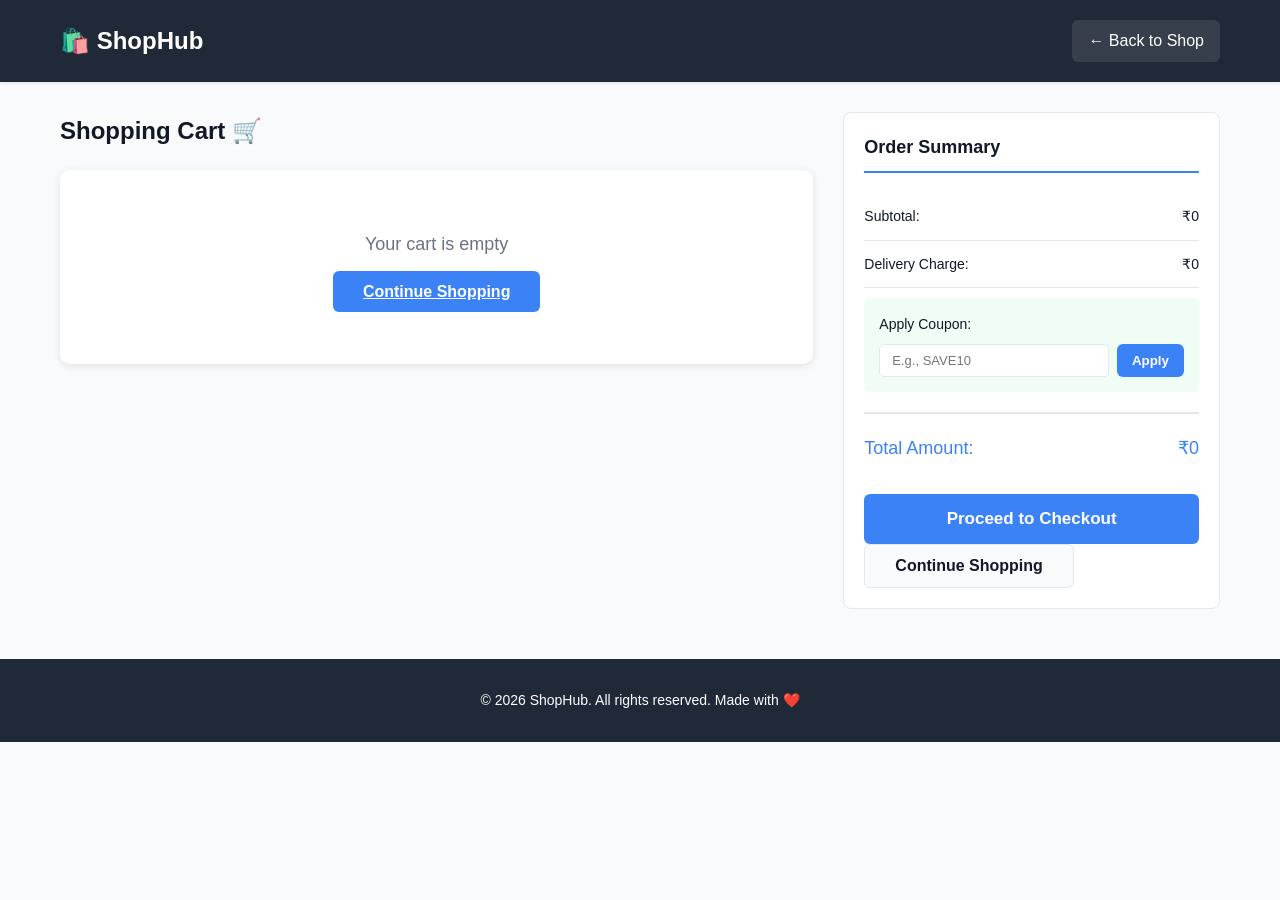
==== cart.html @ 2e0a1902 "Initial commit: E-commerce cart system with 24 products" ====
<!DOCTYPE html>
<html lang="en">
<head>
    <meta charset="UTF-8">
    <meta name="viewport" content="width=device-width, initial-scale=1.0">
    <title>Shopping Cart - ShopHub</title>
    <link rel="stylesheet" href="style.css">
</head>
<body>
    <!-- Header -->
    <header class="header">
        <div class="container">
            <div class="logo">🛍️ ShopHub</div>
            <div class="nav">
                <a href="index.html" class="back-link">← Back to Shop</a>
            </div>
        </div>
    </header>

    <!-- Main Content -->
    <main class="container">
        <div class="cart-wrapper">
            <!-- Cart Items Section -->
            <section class="cart-section">
                <h1>Shopping Cart 🛒</h1>
                
                <div id="cartContainer">
                    <div id="emptyCart" class="empty-cart">
                        <p>Your cart is empty</p>
                        <a href="index.html" class="btn-primary">Continue Shopping</a>
                    </div>

                    <table id="cartTable" class="cart-table" style="display: none;">
                        <thead>
                            <tr>
                                <th>Product</th>
                                <th>Price</th>
                                <th>Quantity</th>
                                <th>Subtotal</th>
                                <th>Action</th>
                            </tr>
                        </thead>
                        <tbody id="cartItems"></tbody>
                    </table>
                </div>
            </section>

            <!-- Summary Section -->
            <section class="summary-section">
                <div class="summary-box">
                    <h2>Order Summary</h2>

                    <div class="summary-row">
                        <span>Subtotal:</span>
                        <span id="subtotalPrice">₹0</span>
                    </div>

                    <div class="summary-row">
                        <span>Delivery Charge:</span>
                        <span id="deliveryCharge">₹0</span>
                    </div>

                    <div class="summary-row discount">
                        <label for="couponCode">Apply Coupon:</label>
                        <div class="coupon-input">
                            <input type="text" id="couponCode" placeholder="E.g., SAVE10">
                            <button id="applyCoupon" class="btn-coupon">Apply</button>
                        </div>
                    </div>

                    <div id="discountRow" class="summary-row discount" style="display: none;">
                        <span>Discount:</span>
                        <span id="discountPrice" class="discount-value">-₹0</span>
                    </div>

                    <div class="summary-row total">
                        <span>Total Amount:</span>
                        <span id="totalPrice">₹0</span>
                    </div>

                    <button id="checkoutBtn" class="btn-checkout">Proceed to Checkout</button>
                    <button id="continueShopping" class="btn-secondary">Continue Shopping</button>
                </div>
            </section>
        </div>
    </main>

    <!-- Checkout Modal -->
    <div id="checkoutModal" class="modal" style="display: none;">
        <div class="modal-content">
            <span class="close" id="closeModal">&times;</span>
            
            <h2>Checkout</h2>

            <!-- Delivery Address -->
            <div class="form-section">
                <h3>📍 Delivery Address</h3>
                <input type="text" id="fullName" class="form-input" placeholder="Full Name" required>
                <input type="email" id="email" class="form-input" placeholder="Email Address" required>
                <input type="text" id="phone" class="form-input" placeholder="Phone Number" required>
                <input type="text" id="address" class="form-input" placeholder="Street Address" required>
                <input type="text" id="city" class="form-input" placeholder="City" required>
                <input type="text" id="zipcode" class="form-input" placeholder="Zip Code" required>
            </div>

            <!-- Payment Method -->
            <div class="form-section">
                <h3>💳 Payment Method</h3>
                <div class="payment-options">
                    <label class="radio-label">
                        <input type="radio" name="payment" value="card" checked>
                        Credit/Debit Card
                    </label>
                    <label class="radio-label">
                        <input type="radio" name="payment" value="upi">
                        UPI/Google Pay
                    </label>
                    <label class="radio-label">
                        <input type="radio" name="payment" value="cod">
                        Cash on Delivery
                    </label>
                </div>
            </div>

            <!-- Final Total -->
            <div class="form-section">
                <div class="final-total">
                    <span>Final Amount:</span>
                    <span id="finalTotal">₹0</span>
                </div>
            </div>

            <!-- Place Order Button -->
            <button id="placeOrderBtn" class="btn-checkout btn-full">Place Order</button>
        </div>
    </div>

    <!-- Success Modal -->
    <div id="successModal" class="modal" style="display: none;">
        <div class="modal-content success-modal">
            <div class="success-icon">✓</div>
            <h2>Order Placed Successfully! 🎉</h2>
            <p id="orderNumber"></p>
            <p>Thank you for your purchase!</p>
            <p class="small-text">Your order confirmation has been sent to your email.</p>
            <button id="backToShop" class="btn-primary">Back to Shop</button>
        </div>
    </div>

    <!-- Toast Notification -->
    <div id="toast" class="toast"></div>

    <!-- Footer -->
    <footer class="footer">
        <p>&copy; 2026 ShopHub. All rights reserved. Made with ❤️</p>
    </footer>

    <script src="script.js"></script>
</body>
</html>
---- style.css ----
/* ==================== Global Styles ==================== */
* {
    margin: 0;
    padding: 0;
    box-sizing: border-box;
}

:root {
    --primary-color: #1f2937;
    --accent-color: #3b82f6;
    --light-bg: #ffffff;
    --bg: #f9fafb;
    --text-dark: #111827;
    --text-light: #6b7280;
    --border-color: #e5e7eb;
    --success-color: #10b981;
    --danger-color: #ef4444;
}

body {
    font-family: -apple-system, BlinkMacSystemFont, 'Segoe UI', Roboto, sans-serif;
    line-height: 1.6;
    color: var(--text-dark);
    background-color: var(--bg);
}

.container {
    max-width: 1200px;
    margin: 0 auto;
    padding: 0 20px;
}

/* ==================== Header ==================== */
.header {
    background: var(--primary-color);
    color: white;
    padding: 20px 0;
    position: sticky;
    top: 0;
    z-index: 100;
    box-shadow: 0 1px 3px rgba(0, 0, 0, 0.1);
}

.header .container {
    display: flex;
    justify-content: space-between;
    align-items: center;
}

.logo {
    font-size: 24px;
    font-weight: bold;
    cursor: pointer;
}

.nav {
    display: flex;
    gap: 20px;
    align-items: center;
    flex-wrap: wrap;
}

.search-box {
    padding: 10px 15px;
    border: 1px solid rgba(255, 255, 255, 0.3);
    border-radius: 6px;
    width: 250px;
    font-size: 14px;
    outline: none;
    background: rgba(255, 255, 255, 0.1);
    color: white;
}

.search-box::placeholder {
    color: rgba(255, 255, 255, 0.7);
}

.search-box:focus {
    background: rgba(255, 255, 255, 0.15);
    border-color: white;
}

.cart-link, .back-link {
    display: flex;
    align-items: center;
    gap: 8px;
    color: white;
    text-decoration: none;
    font-weight: 500;
    padding: 8px 16px;
    background: rgba(255, 255, 255, 0.1);
    border-radius: 6px;
    transition: background 0.2s ease;
}

.cart-link:hover, .back-link:hover {
    background: rgba(255, 255, 255, 0.2);
}

.badge {
    background: var(--accent-color);
    color: white;
    padding: 2px 8px;
    border-radius: 12px;
    font-size: 12px;
    font-weight: 600;
}

/* ==================== Filters ==================== */
.filters {
    background: white;
    padding: 20px 0;
    border-bottom: 1px solid var(--border-color);
    margin-bottom: 30px;
}

.filters .container {
    display: flex;
    gap: 20px;
    align-items: center;
    flex-wrap: wrap;
}

.filter-select {
    padding: 10px 15px;
    border: 1px solid var(--border-color);
    border-radius: 5px;
    font-size: 14px;
    cursor: pointer;
    transition: all 0.3s ease;
    background: white;
}

.filter-select:hover {
    border-color: var(--primary-color);
}

.filter-select:focus {
    outline: none;
    border-color: var(--primary-color);
    box-shadow: 0 0 10px rgba(255, 107, 107, 0.2);
}

/* ==================== Products Grid ==================== */
.products-grid {
    display: grid;
    grid-template-columns: repeat(auto-fill, minmax(240px, 1fr));
    gap: 20px;
}

.product-card {
    background: white;
    border-radius: 8px;
    overflow: hidden;
    border: 1px solid var(--border-color);
    transition: box-shadow 0.2s ease;
}

.product-card:hover {
    box-shadow: 0 4px 12px rgba(0, 0, 0, 0.08);
}

.product-image {
    width: 100%;
    height: 180px;
    object-fit: cover;
    background: linear-gradient(135deg, #f3f4f6 0%, #e5e7eb 100%);
    display: flex;
    align-items: center;
    justify-content: center;
    font-size: 60px;
}

.product-info {
    padding: 16px;
}

.product-category {
    font-size: 11px;
    color: var(--accent-color);
    font-weight: 600;
    text-transform: uppercase;
    letter-spacing: 0.5px;
}

.product-name {
    font-size: 16px;
    font-weight: 600;
    margin: 8px 0;
    color: var(--text-dark);
}

.product-description {
    font-size: 13px;
    color: var(--text-light);
    margin-bottom: 10px;
    line-height: 1.4;
}

.product-price {
    font-size: 18px;
    font-weight: 700;
    color: var(--accent-color);
    margin-bottom: 10px;
}

.product-rating {
    font-size: 12px;
    color: var(--text-light);
    margin-bottom: 10px;
}

.product-controls {
    display: flex;
    gap: 8px;
    align-items: center;
}

.quantity-control {
    display: flex;
    align-items: center;
    border: 1px solid var(--border-color);
    border-radius: 5px;
    background: var(--light-bg);
}

.quantity-control button {
    width: 30px;
    height: 30px;
    border: none;
    background: transparent;
    cursor: pointer;
    font-weight: bold;
    color: var(--text-dark);
    transition: all 0.2s ease;
}

.quantity-control button:hover {
    background: var(--primary-color);
    color: white;
}

.quantity-control input {
    width: 40px;
    border: none;
    text-align: center;
    background: transparent;
    font-weight: bold;
    outline: none;
}

.btn-add-cart {
    flex: 1;
    padding: 10px;
    background: var(--accent-color);
    color: white;
    border: none;
    border-radius: 6px;
    cursor: pointer;
    font-weight: 600;
    font-size: 14px;
    transition: background 0.2s ease;
    white-space: nowrap;
}

.btn-add-cart:hover {
    background: #2563eb;
}

.btn-add-cart:active {
    transform: scale(0.98);
}

/* ==================== Buttons ==================== */
.btn-primary, .btn-secondary, .btn-checkout {
    padding: 12px 30px;
    border: none;
    border-radius: 6px;
    font-size: 16px;
    font-weight: 600;
    cursor: pointer;
    transition: background 0.2s ease;
}

.btn-primary {
    background: var(--accent-color);
    color: white;
}

.btn-primary:hover {
    background: #2563eb;
}

.btn-secondary {
    background: var(--bg);
    color: var(--text-dark);
    border: 1px solid var(--border-color);
}

.btn-secondary:hover {
    background: #f3f4f6;
}

.btn-checkout {
    background: var(--accent-color);
    color: white;
    width: 100%;
    padding: 15px;
    font-size: 17px;
    margin-top: 20px;
}

.btn-checkout:hover {
    background: #2563eb;
}

.btn-full {
    width: 100%;
}

.btn-coupon {
    padding: 8px 15px;
    background: var(--accent-color);
    color: white;
    border: none;
    border-radius: 6px;
    cursor: pointer;
    font-weight: 600;
    transition: background 0.2s ease;
    white-space: nowrap;
}

.btn-coupon:hover {
    background: #2563eb;
}

/* ==================== Cart Page ==================== */
.cart-wrapper {
    display: grid;
    grid-template-columns: 2fr 1fr;
    gap: 30px;
    margin: 30px 0;
}

@media (max-width: 768px) {
    .cart-wrapper {
        grid-template-columns: 1fr;
    }
}

.cart-section h1 {
    margin-bottom: 20px;
    color: var(--text-dark);
}

.empty-cart {
    text-align: center;
    padding: 60px 20px;
    background: white;
    border-radius: 10px;
    box-shadow: 0 2px 8px rgba(0, 0, 0, 0.1);
}

.empty-cart p {
    font-size: 18px;
    color: var(--text-light);
    margin-bottom: 20px;
}

.cart-table {
    width: 100%;
    border-collapse: collapse;
    background: white;
    border-radius: 8px;
    overflow: hidden;
    border: 1px solid var(--border-color);
}

.cart-table thead {
    background: #f9fafb;
    border-bottom: 2px solid var(--border-color);
}

.cart-table th, .cart-table td {
    padding: 16px;
    text-align: left;
    border-bottom: 1px solid var(--border-color);
    font-size: 14px;
}

.cart-table th {
    font-weight: 600;
    color: var(--text-dark);
}

.cart-table tr:last-child td {
    border-bottom: none;
}

.product-cell {
    display: flex;
    align-items: center;
    gap: 10px;
}

.product-cell-icon {
    font-size: 30px;
    width: 50px;
    height: 50px;
    display: flex;
    align-items: center;
    justify-content: center;
    background: #f3f4f6;
    border-radius: 6px;
}

.btn-remove {
    background: var(--danger-color);
    color: white;
    border: none;
    padding: 6px 12px;
    border-radius: 6px;
    cursor: pointer;
    font-size: 12px;
    transition: background 0.2s ease;
    font-weight: 500;
}

.btn-remove:hover {
    background: #dc2626;
}

/* ==================== Summary Section ==================== */
.summary-section {
    height: fit-content;
    position: sticky;
    top: 100px;
}

.summary-box {
    background: white;
    padding: 20px;
    border-radius: 8px;
    border: 1px solid var(--border-color);
}

.summary-box h2 {
    margin-bottom: 20px;
    font-size: 18px;
    color: var(--text-dark);
    border-bottom: 2px solid var(--accent-color);
    padding-bottom: 10px;
}

.summary-row {
    display: flex;
    justify-content: space-between;
    align-items: center;
    padding: 12px 0;
    border-bottom: 1px solid var(--border-color);
    font-size: 14px;
}

.summary-row span {
    font-weight: 500;
}

.summary-row.total {
    font-size: 18px;
    font-weight: bold;
    color: var(--accent-color);
    border: none;
    padding-top: 20px;
    margin-top: 20px;
    border-top: 2px solid var(--border-color);
}

.summary-row.discount {
    flex-direction: column;
    align-items: flex-start;
    gap: 8px;
    border: none;
    padding: 15px;
    background: #f0fdf4;
    border-radius: 6px;
    margin: 10px 0;
}

.discount-value {
    color: var(--success-color);
    font-weight: bold;
}

.coupon-input {
    display: flex;
    gap: 8px;
    width: 100%;
}

.coupon-input input {
    flex: 1;
    padding: 8px 12px;
    border: 1px solid var(--border-color);
    border-radius: 5px;
    font-size: 13px;
    outline: none;
    transition: all 0.3s ease;
}

.coupon-input input:focus {
    border-color: var(--primary-color);
    box-shadow: 0 0 8px rgba(255, 107, 107, 0.2);
}

/* ==================== Modal ==================== */
.modal {
    position: fixed;
    top: 0;
    left: 0;
    width: 100%;
    height: 100%;
    background: rgba(0, 0, 0, 0.4);
    display: flex;
    align-items: center;
    justify-content: center;
    z-index: 1000;
}

.modal-content {
    background: white;
    padding: 40px;
    border-radius: 8px;
    max-width: 500px;
    width: 90%;
    max-height: 90vh;
    overflow-y: auto;
    position: relative;
}

.modal-content h2 {
    margin-bottom: 25px;
    color: var(--text-dark);
}

.close {
    position: absolute;
    top: 15px;
    right: 20px;
    font-size: 28px;
    font-weight: bold;
    cursor: pointer;
    color: var(--text-light);
    transition: color 0.2s ease;
    line-height: 1;
}

.close:hover {
    color: var(--text-dark);
}

.form-section {
    margin-bottom: 25px;
}

.form-section h3 {
    margin-bottom: 15px;
    font-size: 16px;
    color: var(--text-dark);
}

.form-input {
    width: 100%;
    padding: 12px;
    margin-bottom: 10px;
    border: 1px solid var(--border-color);
    border-radius: 6px;
    font-size: 14px;
    outline: none;
    transition: border-color 0.2s ease;
}

.form-input:focus {
    border-color: var(--accent-color);
}

.payment-options {
    display: flex;
    flex-direction: column;
    gap: 10px;
}

.radio-label {
    display: flex;
    align-items: center;
    gap: 10px;
    padding: 10px;
    border: 1px solid var(--border-color);
    border-radius: 6px;
    cursor: pointer;
    transition: background 0.2s ease;
}

.radio-label:hover {
    background: #f9fafb;
}

.radio-label input[type="radio"] {
    cursor: pointer;
}

.final-total {
    display: flex;
    justify-content: space-between;
    padding: 15px;
    background: var(--light-bg);
    border-radius: 5px;
    font-size: 16px;
    font-weight: bold;
    color: var(--primary-color);
}

.success-modal {
    text-align: center;
    max-width: 400px;
}

.success-icon {
    width: 80px;
    height: 80px;
    margin: 0 auto 20px;
    background: var(--success-color);
    color: white;
    font-size: 40px;
    display: flex;
    align-items: center;
    justify-content: center;
    border-radius: 50%;
}

@keyframes successBounce {
    0%, 100% {
        transform: scale(1);
    }
    50% {
        transform: scale(1.1);
    }
}

.success-modal h2 {
    color: var(--success-color);
    margin-bottom: 15px;
}

.success-modal p {
    margin: 10px 0;
    color: var(--text-light);
}

.small-text {
    font-size: 12px;
    color: var(--text-light);
}

/* ==================== Toast Notification ==================== */
.toast {
    position: fixed;
    bottom: -100px;
    left: 50%;
    transform: translateX(-50%);
    background: var(--text-dark);
    color: white;
    padding: 15px 25px;
    border-radius: 6px;
    z-index: 2000;
    transition: bottom 0.3s ease;
    max-width: 300px;
    text-align: center;
    font-weight: 500;
    font-size: 14px;
}

.toast.show {
    bottom: 30px;
}

.toast.success {
    background: var(--success-color);
}

.toast.error {
    background: var(--danger-color);
}

/* ==================== Footer ==================== */
.footer {
    background: var(--primary-color);
    color: white;
    text-align: center;
    padding: 30px 0;
    margin-top: 50px;
    font-size: 14px;
}

/* ==================== Responsive Design ==================== */
@media (max-width: 768px) {
    .header .container {
        flex-direction: column;
        gap: 15px;
    }

    .search-box {
        width: 100%;
    }

    .nav {
        width: 100%;
        justify-content: space-between;
    }

    .products-grid {
        grid-template-columns: repeat(auto-fill, minmax(150px, 1fr));
        gap: 15px;
    }

    .cart-table {
        font-size: 12px;
    }

    .cart-table th, .cart-table td {
        padding: 10px 5px;
    }

    .product-cell {
        flex-direction: column;
        gap: 5px;
    }

    .product-cell-icon {
        width: 35px;
        height: 35px;
        font-size: 20px;
    }

    .summary-section {
        position: static;
    }
}

/* ==================== Animations ==================== */
@keyframes pulse {
    0%, 100% {
        opacity: 1;
    }
    50% {
        opacity: 0.7;
    }
}

.loading {
    animation: pulse 1s infinite;
}
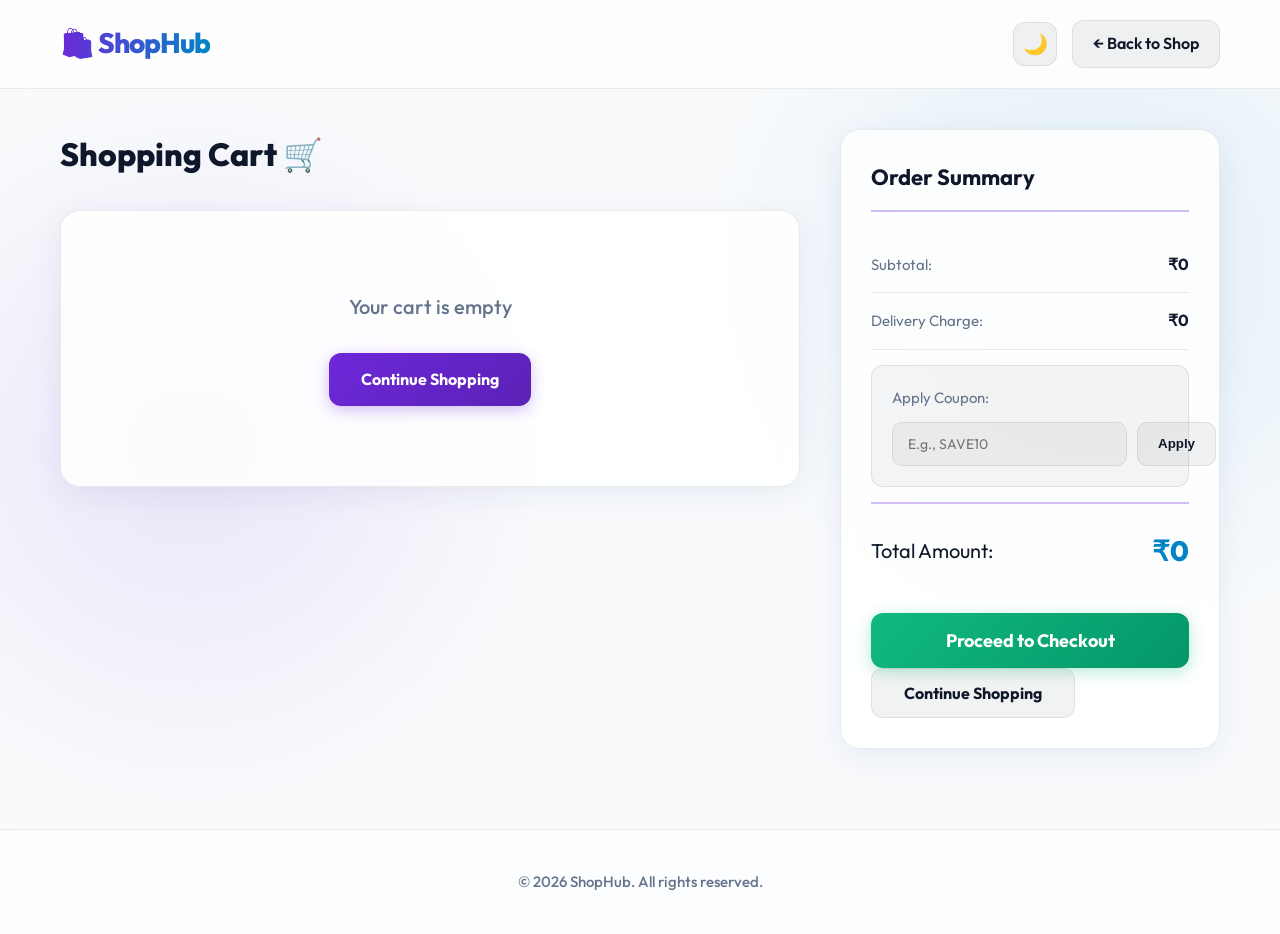
==== commit 12040da5: "Enhance theme with neon glassmorphism and toggle features" ====
--- a/cart.html
+++ b/cart.html
@@ -1,17 +1,20 @@
 <!DOCTYPE html>
 <html lang="en">
+
 <head>
     <meta charset="UTF-8">
     <meta name="viewport" content="width=device-width, initial-scale=1.0">
     <title>Shopping Cart - ShopHub</title>
     <link rel="stylesheet" href="style.css">
 </head>
+
 <body>
     <!-- Header -->
     <header class="header">
         <div class="container">
             <div class="logo">🛍️ ShopHub</div>
             <div class="nav">
+                <button id="themeToggle" class="theme-toggle" aria-label="Toggle Theme">🌙</button>
                 <a href="index.html" class="back-link">← Back to Shop</a>
             </div>
         </div>
@@ -23,7 +26,7 @@
             <!-- Cart Items Section -->
             <section class="cart-section">
                 <h1>Shopping Cart 🛒</h1>
-                
+
                 <div id="cartContainer">
                     <div id="emptyCart" class="empty-cart">
                         <p>Your cart is empty</p>
@@ -89,7 +92,7 @@
     <div id="checkoutModal" class="modal" style="display: none;">
         <div class="modal-content">
             <span class="close" id="closeModal">&times;</span>
-            
+
             <h2>Checkout</h2>
 
             <!-- Delivery Address -->
@@ -152,9 +155,10 @@
 
     <!-- Footer -->
     <footer class="footer">
-        <p>&copy; 2026 ShopHub. All rights reserved. Made with ❤️</p>
+        <p>&copy; 2026 ShopHub. All rights reserved. </p>
     </footer>
 
     <script src="script.js"></script>
 </body>
-</html>
+
+</html>
--- a/style.css
+++ b/style.css
@@ -1,4 +1,6 @@
 /* ==================== Global Styles ==================== */
+@import url('https://fonts.googleapis.com/css2?family=Outfit:wght@300;400;500;600;700;800&display=swap');
+
 * {
     margin: 0;
     padding: 0;
@@ -6,22 +8,74 @@
 }
 
 :root {
-    --primary-color: #1f2937;
-    --accent-color: #3b82f6;
-    --light-bg: #ffffff;
-    --bg: #f9fafb;
-    --text-dark: #111827;
-    --text-light: #6b7280;
-    --border-color: #e5e7eb;
+    --primary-color: #ffffff;
+    --accent-color: #6d28d9;
+    --accent-hover: #5b21b6;
+    --secondary-accent: #0284c7;
+    --light-bg: rgba(255, 255, 255, 0.85);
+    --bg: #f8fafc;
+    --text-dark: #0f172a;
+    --text-light: #64748b;
     --success-color: #10b981;
     --danger-color: #ef4444;
+    --glass-border: 1px solid rgba(0, 0, 0, 0.08);
+    --glass-shadow: 0 8px 32px 0 rgba(31, 38, 135, 0.07);
+    
+    --header-bg: rgba(255, 255, 255, 0.8);
+    --input-bg: rgba(0, 0, 0, 0.04);
+    --input-focus: rgba(0, 0, 0, 0.08);
+    --btn-bg: rgba(0, 0, 0, 0.05);
+    --btn-hover: rgba(0, 0, 0, 0.08);
+    --img-bg: linear-gradient(135deg, rgba(0,0,0,0.03) 0%, rgba(0,0,0,0.01) 100%);
+    --modal-overlay: rgba(255, 255, 255, 0.4);
+    --modal-bg: #ffffff;
+    --toast-bg: rgba(255, 255, 255, 0.95);
+    --toast-text: #0f172a;
+    --footer-bg: rgba(255, 255, 255, 0.5);
+    --radial-bg-1: rgba(109, 40, 217, 0.1);
+    --radial-bg-2: rgba(2, 132, 199, 0.1);
+}
+
+body[data-theme="dark"] {
+    --primary-color: #0f172a;
+    --accent-color: #8b5cf6;
+    --accent-hover: #7c3aed;
+    --secondary-accent: #06b6d4;
+    --light-bg: rgba(30, 41, 59, 0.7);
+    --bg: #020617;
+    --text-dark: #f8fafc;
+    --text-light: #cbd5e1;
+    --success-color: #10b981;
+    --danger-color: #f43f5e;
+    --glass-border: 1px solid rgba(255, 255, 255, 0.05);
+    --glass-shadow: 0 8px 32px 0 rgba(0, 0, 0, 0.3);
+    
+    --header-bg: rgba(15, 23, 42, 0.8);
+    --input-bg: rgba(0, 0, 0, 0.3);
+    --input-focus: rgba(0, 0, 0, 0.5);
+    --btn-bg: rgba(255, 255, 255, 0.05);
+    --btn-hover: rgba(255, 255, 255, 0.1);
+    --img-bg: linear-gradient(135deg, rgba(255,255,255,0.05) 0%, rgba(255,255,255,0.01) 100%);
+    --modal-overlay: rgba(2, 6, 23, 0.8);
+    --modal-bg: #0f172a;
+    --toast-bg: rgba(15, 23, 42, 0.95);
+    --toast-text: #f8fafc;
+    --footer-bg: rgba(15, 23, 42, 0.5);
+    --radial-bg-1: rgba(139, 92, 246, 0.15);
+    --radial-bg-2: rgba(6, 182, 212, 0.15);
 }
 
 body {
-    font-family: -apple-system, BlinkMacSystemFont, 'Segoe UI', Roboto, sans-serif;
+    font-family: 'Outfit', -apple-system, BlinkMacSystemFont, 'Segoe UI', Roboto, sans-serif;
     line-height: 1.6;
     color: var(--text-dark);
     background-color: var(--bg);
+    background-image: 
+        radial-gradient(circle at 15% 50%, var(--radial-bg-1), transparent 30%),
+        radial-gradient(circle at 85% 30%, var(--radial-bg-2), transparent 30%);
+    background-attachment: fixed;
+    min-height: 100vh;
+    transition: background-color 0.4s ease, color 0.4s ease;
 }
 
 .container {
@@ -31,14 +85,35 @@
 }
 
 /* ==================== Header ==================== */
+.theme-toggle {
+    background: var(--btn-bg);
+    border: var(--glass-border);
+    color: var(--text-dark);
+    font-size: 20px;
+    width: 44px;
+    height: 44px;
+    border-radius: 12px;
+    cursor: pointer;
+    display: flex;
+    align-items: center;
+    justify-content: center;
+    transition: all 0.3s ease;
+}
+
+.theme-toggle:hover {
+    background: var(--btn-hover);
+    transform: translateY(-2px);
+}
+
 .header {
-    background: var(--primary-color);
-    color: white;
+    background: var(--header-bg);
+    backdrop-filter: blur(12px);
+    -webkit-backdrop-filter: blur(12px);
+    border-bottom: var(--glass-border);
     padding: 20px 0;
     position: sticky;
     top: 0;
     z-index: 100;
-    box-shadow: 0 1px 3px rgba(0, 0, 0, 0.1);
 }
 
 .header .container {
@@ -48,70 +123,78 @@
 }
 
 .logo {
-    font-size: 24px;
-    font-weight: bold;
-    cursor: pointer;
+    font-size: 28px;
+    font-weight: 800;
+    cursor: pointer;
+    background: linear-gradient(to right, var(--accent-color), var(--secondary-accent));
+    -webkit-background-clip: text;
+    -webkit-text-fill-color: transparent;
+    letter-spacing: -1px;
 }
 
 .nav {
     display: flex;
-    gap: 20px;
+    gap: 15px;
     align-items: center;
     flex-wrap: wrap;
 }
 
 .search-box {
-    padding: 10px 15px;
-    border: 1px solid rgba(255, 255, 255, 0.3);
-    border-radius: 6px;
+    padding: 12px 20px;
+    border: var(--glass-border);
+    border-radius: 12px;
     width: 250px;
-    font-size: 14px;
+    font-size: 15px;
+    background: var(--input-bg);
+    color: var(--text-dark);
+    font-family: inherit;
+    transition: all 0.3s ease;
+}
+
+.search-box::placeholder {
+    color: var(--text-light);
+}
+
+.search-box:focus {
+    background: var(--input-focus);
+    border-color: var(--accent-color);
+    box-shadow: 0 0 0 3px rgba(139, 92, 246, 0.2);
     outline: none;
-    background: rgba(255, 255, 255, 0.1);
+}
+
+.cart-link, .back-link {
+    display: flex;
+    align-items: center;
+    gap: 10px;
+    color: var(--text-dark);
+    text-decoration: none;
+    font-weight: 600;
+    padding: 10px 20px;
+    background: var(--btn-bg);
+    border: var(--glass-border);
+    border-radius: 12px;
+    transition: all 0.3s ease;
+}
+
+.cart-link:hover, .back-link:hover {
+    background: var(--btn-hover);
+    transform: translateY(-2px);
+}
+
+.badge {
+    background: linear-gradient(135deg, var(--accent-color), var(--secondary-accent));
     color: white;
-}
-
-.search-box::placeholder {
-    color: rgba(255, 255, 255, 0.7);
-}
-
-.search-box:focus {
-    background: rgba(255, 255, 255, 0.15);
-    border-color: white;
-}
-
-.cart-link, .back-link {
-    display: flex;
-    align-items: center;
-    gap: 8px;
-    color: white;
-    text-decoration: none;
-    font-weight: 500;
-    padding: 8px 16px;
-    background: rgba(255, 255, 255, 0.1);
-    border-radius: 6px;
-    transition: background 0.2s ease;
-}
-
-.cart-link:hover, .back-link:hover {
-    background: rgba(255, 255, 255, 0.2);
-}
-
-.badge {
-    background: var(--accent-color);
-    color: white;
-    padding: 2px 8px;
+    padding: 2px 10px;
     border-radius: 12px;
-    font-size: 12px;
-    font-weight: 600;
+    font-size: 13px;
+    font-weight: 700;
+    box-shadow: 0 4px 10px rgba(109, 40, 217, 0.3);
 }
 
 /* ==================== Filters ==================== */
 .filters {
-    background: white;
-    padding: 20px 0;
-    border-bottom: 1px solid var(--border-color);
-    margin-bottom: 30px;
+    padding: 30px 0;
+    margin-bottom: 20px;
 }
 
 .filters .container {
@@ -122,196 +205,258 @@
 }
 
 .filter-select {
-    padding: 10px 15px;
-    border: 1px solid var(--border-color);
-    border-radius: 5px;
-    font-size: 14px;
-    cursor: pointer;
+    padding: 12px 20px;
+    border: var(--glass-border);
+    border-radius: 12px;
+    font-size: 15px;
+    cursor: pointer;
+    background: var(--light-bg);
+    color: var(--text-dark);
+    font-family: inherit;
+    font-weight: 500;
+    backdrop-filter: blur(10px);
     transition: all 0.3s ease;
-    background: white;
-}
-
-.filter-select:hover {
-    border-color: var(--primary-color);
-}
-
-.filter-select:focus {
+}
+
+.filter-select:hover, .filter-select:focus {
+    border-color: var(--accent-color);
     outline: none;
-    border-color: var(--primary-color);
-    box-shadow: 0 0 10px rgba(255, 107, 107, 0.2);
+    box-shadow: 0 0 15px rgba(109, 40, 217, 0.15);
+}
+
+.filter-select option {
+    background: var(--primary-color);
+    color: var(--text-dark);
 }
 
 /* ==================== Products Grid ==================== */
 .products-grid {
     display: grid;
-    grid-template-columns: repeat(auto-fill, minmax(240px, 1fr));
-    gap: 20px;
+    grid-template-columns: repeat(auto-fill, minmax(260px, 1fr));
+    gap: 30px;
 }
 
 .product-card {
-    background: white;
-    border-radius: 8px;
+    background: var(--light-bg);
+    border-radius: 20px;
     overflow: hidden;
-    border: 1px solid var(--border-color);
-    transition: box-shadow 0.2s ease;
+    border: var(--glass-border);
+    backdrop-filter: blur(10px);
+    box-shadow: var(--glass-shadow);
+    transition: all 0.4s cubic-bezier(0.4, 0, 0.2, 1);
+    display: flex;
+    flex-direction: column;
 }
 
 .product-card:hover {
-    box-shadow: 0 4px 12px rgba(0, 0, 0, 0.08);
+    transform: translateY(-8px) scale(1.02);
+    border-color: rgba(109, 40, 217, 0.4);
+    box-shadow: 0 20px 40px rgba(0, 0, 0, 0.15);
 }
 
 .product-image {
     width: 100%;
-    height: 180px;
-    object-fit: cover;
-    background: linear-gradient(135deg, #f3f4f6 0%, #e5e7eb 100%);
+    height: 200px;
+    background: var(--img-bg);
     display: flex;
     align-items: center;
     justify-content: center;
-    font-size: 60px;
+    font-size: 80px;
+    border-bottom: var(--glass-border);
+    transition: transform 0.4s ease;
+}
+
+.product-card:hover .product-image {
+    transform: scale(1.1);
 }
 
 .product-info {
-    padding: 16px;
+    padding: 24px;
+    display: flex;
+    flex-direction: column;
+    flex-grow: 1;
+    z-index: 1;
+    background: var(--light-bg);
 }
 
 .product-category {
-    font-size: 11px;
-    color: var(--accent-color);
+    font-size: 12px;
+    color: var(--secondary-accent);
+    font-weight: 700;
+    text-transform: uppercase;
+    letter-spacing: 1px;
+    margin-bottom: 8px;
+}
+
+.product-name {
+    font-size: 18px;
+    font-weight: 700;
+    margin: 0 0 8px 0;
+    color: var(--text-dark);
+}
+
+.product-description {
+    font-size: 14px;
+    color: var(--text-light);
+    margin-bottom: 16px;
+    line-height: 1.5;
+    flex-grow: 1;
+}
+
+.product-price {
+    font-size: 22px;
+    font-weight: 800;
+    background: linear-gradient(to right, var(--text-dark), var(--text-light));
+    -webkit-background-clip: text;
+    -webkit-text-fill-color: transparent;
+    margin-bottom: 12px;
+}
+
+.product-rating {
+    font-size: 13px;
+    color: #fbbf24;
+    margin-bottom: 16px;
     font-weight: 600;
-    text-transform: uppercase;
-    letter-spacing: 0.5px;
-}
-
-.product-name {
-    font-size: 16px;
-    font-weight: 600;
-    margin: 8px 0;
-    color: var(--text-dark);
-}
-
-.product-description {
-    font-size: 13px;
-    color: var(--text-light);
-    margin-bottom: 10px;
-    line-height: 1.4;
-}
-
-.product-price {
-    font-size: 18px;
-    font-weight: 700;
-    color: var(--accent-color);
-    margin-bottom: 10px;
-}
-
-.product-rating {
-    font-size: 12px;
-    color: var(--text-light);
-    margin-bottom: 10px;
+    letter-spacing: 2px;
 }
 
 .product-controls {
     display: flex;
-    gap: 8px;
-    align-items: center;
+    gap: 12px;
+    align-items: center;
+    margin-top: auto;
 }
 
 .quantity-control {
     display: flex;
     align-items: center;
-    border: 1px solid var(--border-color);
-    border-radius: 5px;
-    background: var(--light-bg);
+    border: var(--glass-border);
+    border-radius: 10px;
+    background: var(--input-bg);
+    overflow: hidden;
 }
 
 .quantity-control button {
-    width: 30px;
-    height: 30px;
+    width: 32px;
+    height: 36px;
     border: none;
     background: transparent;
     cursor: pointer;
     font-weight: bold;
+    font-size: 16px;
     color: var(--text-dark);
     transition: all 0.2s ease;
 }
 
 .quantity-control button:hover {
-    background: var(--primary-color);
-    color: white;
+    background: var(--btn-hover);
+    color: var(--accent-color);
 }
 
 .quantity-control input {
-    width: 40px;
+    width: 36px;
     border: none;
     text-align: center;
     background: transparent;
-    font-weight: bold;
+    font-weight: 700;
+    color: var(--text-dark);
     outline: none;
+    font-size: 15px;
+    font-family: inherit;
 }
 
 .btn-add-cart {
     flex: 1;
-    padding: 10px;
-    background: var(--accent-color);
+    padding: 12px;
+    background: linear-gradient(135deg, var(--accent-color), var(--accent-hover));
     color: white;
     border: none;
-    border-radius: 6px;
-    cursor: pointer;
-    font-weight: 600;
+    border-radius: 10px;
+    cursor: pointer;
+    font-weight: 700;
     font-size: 14px;
-    transition: background 0.2s ease;
-    white-space: nowrap;
+    font-family: inherit;
+    transition: all 0.3s ease;
+    box-shadow: 0 4px 15px rgba(109, 40, 217, 0.3);
+    position: relative;
+    overflow: hidden;
+}
+
+.btn-add-cart::after {
+    content: '';
+    position: absolute;
+    top: 0;
+    left: -100%;
+    width: 50%;
+    height: 100%;
+    background: linear-gradient(90deg, transparent, rgba(255,255,255,0.2), transparent);
+    transform: skewX(-20deg);
+    transition: 0.5s;
+}
+
+.btn-add-cart:hover::after {
+    left: 150%;
 }
 
 .btn-add-cart:hover {
-    background: #2563eb;
+    box-shadow: 0 6px 20px rgba(109, 40, 217, 0.5);
+    transform: translateY(-2px);
 }
 
 .btn-add-cart:active {
-    transform: scale(0.98);
+    transform: scale(0.96);
 }
 
 /* ==================== Buttons ==================== */
 .btn-primary, .btn-secondary, .btn-checkout {
-    padding: 12px 30px;
+    padding: 14px 32px;
     border: none;
-    border-radius: 6px;
+    border-radius: 12px;
     font-size: 16px;
-    font-weight: 600;
-    cursor: pointer;
-    transition: background 0.2s ease;
+    font-weight: 700;
+    font-family: inherit;
+    cursor: pointer;
+    transition: all 0.3s ease;
+    text-decoration: none;
+    display: inline-block;
+    text-align: center;
 }
 
 .btn-primary {
-    background: var(--accent-color);
+    background: linear-gradient(135deg, var(--accent-color), var(--accent-hover));
     color: white;
+    box-shadow: 0 4px 15px rgba(109, 40, 217, 0.3);
 }
 
 .btn-primary:hover {
-    background: #2563eb;
+    box-shadow: 0 8px 25px rgba(109, 40, 217, 0.5);
+    transform: translateY(-2px);
 }
 
 .btn-secondary {
-    background: var(--bg);
-    color: var(--text-dark);
-    border: 1px solid var(--border-color);
+    background: var(--btn-bg);
+    color: var(--text-dark);
+    border: var(--glass-border);
 }
 
 .btn-secondary:hover {
-    background: #f3f4f6;
+    background: var(--btn-hover);
+    transform: translateY(-2px);
 }
 
 .btn-checkout {
-    background: var(--accent-color);
+    background: linear-gradient(135deg, var(--success-color), #059669);
     color: white;
     width: 100%;
-    padding: 15px;
-    font-size: 17px;
-    margin-top: 20px;
+    padding: 16px;
+    font-size: 18px;
+    margin-top: 24px;
+    box-shadow: 0 4px 15px rgba(16, 185, 129, 0.3);
 }
 
 .btn-checkout:hover {
-    background: #2563eb;
+    box-shadow: 0 8px 25px rgba(16, 185, 129, 0.5);
+    transform: translateY(-2px);
 }
 
 .btn-full {
@@ -319,78 +464,90 @@
 }
 
 .btn-coupon {
-    padding: 8px 15px;
-    background: var(--accent-color);
-    color: white;
-    border: none;
-    border-radius: 6px;
-    cursor: pointer;
-    font-weight: 600;
-    transition: background 0.2s ease;
-    white-space: nowrap;
+    padding: 10px 20px;
+    background: var(--btn-bg);
+    color: var(--text-dark);
+    border: var(--glass-border);
+    border-radius: 10px;
+    cursor: pointer;
+    font-weight: 700;
+    transition: all 0.2s ease;
 }
 
 .btn-coupon:hover {
-    background: #2563eb;
+    background: var(--secondary-accent);
+    color: #fff;
+    border-color: var(--secondary-accent);
 }
 
 /* ==================== Cart Page ==================== */
 .cart-wrapper {
     display: grid;
-    grid-template-columns: 2fr 1fr;
-    gap: 30px;
-    margin: 30px 0;
-}
-
-@media (max-width: 768px) {
+    grid-template-columns: 1fr 380px;
+    gap: 40px;
+    margin: 40px 0;
+    align-items: start;
+}
+
+@media (max-width: 992px) {
     .cart-wrapper {
         grid-template-columns: 1fr;
     }
 }
 
 .cart-section h1 {
-    margin-bottom: 20px;
-    color: var(--text-dark);
+    margin-bottom: 30px;
+    color: var(--text-dark);
+    font-size: 32px;
+    font-weight: 800;
 }
 
 .empty-cart {
     text-align: center;
-    padding: 60px 20px;
-    background: white;
-    border-radius: 10px;
-    box-shadow: 0 2px 8px rgba(0, 0, 0, 0.1);
+    padding: 80px 20px;
+    background: var(--light-bg);
+    border-radius: 20px;
+    box-shadow: var(--glass-shadow);
+    border: var(--glass-border);
+    backdrop-filter: blur(10px);
 }
 
 .empty-cart p {
-    font-size: 18px;
+    font-size: 20px;
     color: var(--text-light);
-    margin-bottom: 20px;
+    margin-bottom: 30px;
+    font-weight: 500;
 }
 
 .cart-table {
     width: 100%;
-    border-collapse: collapse;
-    background: white;
-    border-radius: 8px;
+    border-collapse: separate;
+    border-spacing: 0;
+    background: var(--light-bg);
+    border-radius: 20px;
     overflow: hidden;
-    border: 1px solid var(--border-color);
+    border: var(--glass-border);
+    box-shadow: var(--glass-shadow);
+    backdrop-filter: blur(10px);
 }
 
 .cart-table thead {
-    background: #f9fafb;
-    border-bottom: 2px solid var(--border-color);
+    background: var(--input-bg);
 }
 
 .cart-table th, .cart-table td {
-    padding: 16px;
+    padding: 20px;
     text-align: left;
-    border-bottom: 1px solid var(--border-color);
-    font-size: 14px;
+    border-bottom: var(--glass-border);
+    font-size: 15px;
 }
 
 .cart-table th {
-    font-weight: 600;
-    color: var(--text-dark);
+    font-weight: 700;
+    color: var(--text-light);
+    text-transform: uppercase;
+    font-size: 13px;
+    letter-spacing: 1px;
 }
 
 .cart-table tr:last-child td {
@@ -400,116 +557,135 @@
 .product-cell {
     display: flex;
     align-items: center;
-    gap: 10px;
+    gap: 20px;
 }
 
 .product-cell-icon {
-    font-size: 30px;
-    width: 50px;
-    height: 50px;
+    font-size: 40px;
+    width: 70px;
+    height: 70px;
     display: flex;
     align-items: center;
     justify-content: center;
-    background: #f3f4f6;
-    border-radius: 6px;
+    background: var(--input-bg);
+    border-radius: 16px;
+    border: var(--glass-border);
 }
 
 .btn-remove {
+    background: rgba(244, 63, 94, 0.1);
+    color: var(--danger-color);
+    border: 1px solid rgba(244, 63, 94, 0.2);
+    padding: 8px 16px;
+    border-radius: 8px;
+    cursor: pointer;
+    font-size: 13px;
+    transition: all 0.3s ease;
+    font-weight: 600;
+    font-family: inherit;
+}
+
+.btn-remove:hover {
     background: var(--danger-color);
     color: white;
-    border: none;
-    padding: 6px 12px;
-    border-radius: 6px;
-    cursor: pointer;
-    font-size: 12px;
-    transition: background 0.2s ease;
-    font-weight: 500;
-}
-
-.btn-remove:hover {
-    background: #dc2626;
+    transform: translateY(-2px);
+    box-shadow: 0 4px 12px rgba(244, 63, 94, 0.3);
 }
 
 /* ==================== Summary Section ==================== */
 .summary-section {
-    height: fit-content;
     position: sticky;
-    top: 100px;
+    top: 120px;
 }
 
 .summary-box {
-    background: white;
-    padding: 20px;
-    border-radius: 8px;
-    border: 1px solid var(--border-color);
+    background: var(--light-bg);
+    padding: 30px;
+    border-radius: 20px;
+    border: var(--glass-border);
+    box-shadow: var(--glass-shadow);
+    backdrop-filter: blur(10px);
 }
 
 .summary-box h2 {
-    margin-bottom: 20px;
-    font-size: 18px;
-    color: var(--text-dark);
-    border-bottom: 2px solid var(--accent-color);
-    padding-bottom: 10px;
+    margin-bottom: 25px;
+    font-size: 22px;
+    color: var(--text-dark);
+    border-bottom: 2px solid rgba(109, 40, 217, 0.3);
+    padding-bottom: 15px;
+    font-weight: 700;
 }
 
 .summary-row {
     display: flex;
     justify-content: space-between;
     align-items: center;
-    padding: 12px 0;
-    border-bottom: 1px solid var(--border-color);
-    font-size: 14px;
-}
-
-.summary-row span {
-    font-weight: 500;
+    padding: 15px 0;
+    border-bottom: var(--glass-border);
+    font-size: 15px;
+    color: var(--text-light);
+}
+
+.summary-row span:last-child {
+    font-weight: 700;
+    color: var(--text-dark);
+    font-size: 16px;
 }
 
 .summary-row.total {
-    font-size: 18px;
-    font-weight: bold;
-    color: var(--accent-color);
+    font-size: 20px;
+    color: var(--text-dark);
     border: none;
-    padding-top: 20px;
-    margin-top: 20px;
-    border-top: 2px solid var(--border-color);
+    padding-top: 25px;
+    margin-top: 15px;
+    border-top: 2px solid rgba(109, 40, 217, 0.3);
+}
+
+.summary-row.total span:last-child {
+    font-size: 28px;
+    font-weight: 800;
+    color: var(--secondary-accent);
 }
 
 .summary-row.discount {
     flex-direction: column;
     align-items: flex-start;
-    gap: 8px;
+    gap: 12px;
     border: none;
-    padding: 15px;
-    background: #f0fdf4;
-    border-radius: 6px;
-    margin: 10px 0;
+    padding: 20px;
+    background: var(--input-bg);
+    border-radius: 12px;
+    margin: 15px 0;
+    border: var(--glass-border);
 }
 
 .discount-value {
-    color: var(--success-color);
-    font-weight: bold;
+    color: var(--success-color) !important;
+    font-weight: 700;
 }
 
 .coupon-input {
     display: flex;
-    gap: 8px;
+    gap: 10px;
     width: 100%;
 }
 
 .coupon-input input {
     flex: 1;
-    padding: 8px 12px;
-    border: 1px solid var(--border-color);
-    border-radius: 5px;
-    font-size: 13px;
+    padding: 12px 15px;
+    border: var(--glass-border);
+    border-radius: 10px;
+    font-size: 14px;
+    background: var(--input-bg);
+    color: var(--text-dark);
+    font-family: inherit;
+    transition: all 0.3s ease;
+}
+
+.coupon-input input:focus {
+    border-color: var(--secondary-accent);
     outline: none;
-    transition: all 0.3s ease;
-}
-
-.coupon-input input:focus {
-    border-color: var(--primary-color);
-    box-shadow: 0 0 8px rgba(255, 107, 107, 0.2);
+    box-shadow: 0 0 10px rgba(2, 132, 199, 0.2);
 }
 
 /* ==================== Modal ==================== */
@@ -519,146 +695,182 @@
     left: 0;
     width: 100%;
     height: 100%;
-    background: rgba(0, 0, 0, 0.4);
+    background: var(--modal-overlay);
+    backdrop-filter: blur(8px);
+    -webkit-backdrop-filter: blur(8px);
     display: flex;
     align-items: center;
     justify-content: center;
     z-index: 1000;
+    animation: fadeIn 0.3s ease;
+}
+
+@keyframes fadeIn {
+    from { opacity: 0; }
+    to { opacity: 1; }
 }
 
 .modal-content {
-    background: white;
-    padding: 40px;
-    border-radius: 8px;
-    max-width: 500px;
+    background: var(--modal-bg);
+    padding: 50px;
+    border-radius: 24px;
+    max-width: 550px;
     width: 90%;
     max-height: 90vh;
     overflow-y: auto;
     position: relative;
+    border: var(--glass-border);
+    box-shadow: 0 25px 50px -12px rgba(0, 0, 0, 0.5);
+    animation: slideUp 0.4s cubic-bezier(0.16, 1, 0.3, 1);
+}
+
+@keyframes slideUp {
+    from { transform: translateY(40px); opacity: 0; }
+    to { transform: translateY(0); opacity: 1; }
 }
 
 .modal-content h2 {
-    margin-bottom: 25px;
-    color: var(--text-dark);
+    margin-bottom: 30px;
+    color: var(--text-dark);
+    font-size: 28px;
+    font-weight: 800;
 }
 
 .close {
     position: absolute;
-    top: 15px;
-    right: 20px;
-    font-size: 28px;
-    font-weight: bold;
+    top: 20px;
+    right: 25px;
+    font-size: 32px;
+    font-weight: 300;
     cursor: pointer;
     color: var(--text-light);
-    transition: color 0.2s ease;
+    transition: all 0.2s ease;
     line-height: 1;
 }
 
 .close:hover {
     color: var(--text-dark);
+    transform: rotate(90deg);
 }
 
 .form-section {
-    margin-bottom: 25px;
+    margin-bottom: 35px;
 }
 
 .form-section h3 {
-    margin-bottom: 15px;
-    font-size: 16px;
-    color: var(--text-dark);
+    margin-bottom: 20px;
+    font-size: 18px;
+    color: var(--secondary-accent);
+    font-weight: 600;
+    letter-spacing: 0.5px;
 }
 
 .form-input {
     width: 100%;
-    padding: 12px;
-    margin-bottom: 10px;
-    border: 1px solid var(--border-color);
-    border-radius: 6px;
-    font-size: 14px;
-    outline: none;
-    transition: border-color 0.2s ease;
+    padding: 15px 20px;
+    margin-bottom: 15px;
+    border: var(--glass-border);
+    border-radius: 12px;
+    font-size: 15px;
+    background: var(--input-bg);
+    color: var(--text-dark);
+    font-family: inherit;
+    transition: all 0.3s ease;
 }
 
 .form-input:focus {
     border-color: var(--accent-color);
+    outline: none;
+    box-shadow: 0 0 0 3px rgba(109, 40, 217, 0.2);
 }
 
 .payment-options {
     display: flex;
     flex-direction: column;
-    gap: 10px;
+    gap: 15px;
 }
 
 .radio-label {
     display: flex;
     align-items: center;
-    gap: 10px;
-    padding: 10px;
-    border: 1px solid var(--border-color);
-    border-radius: 6px;
-    cursor: pointer;
-    transition: background 0.2s ease;
+    gap: 15px;
+    padding: 15px 20px;
+    border: var(--glass-border);
+    border-radius: 12px;
+    cursor: pointer;
+    transition: all 0.2s ease;
+    background: var(--input-bg);
+    font-weight: 500;
+    font-size: 16px;
 }
 
 .radio-label:hover {
-    background: #f9fafb;
+    background: var(--btn-hover);
 }
 
 .radio-label input[type="radio"] {
     cursor: pointer;
+    width: 18px;
+    height: 18px;
+    accent-color: var(--accent-color);
 }
 
 .final-total {
     display: flex;
     justify-content: space-between;
-    padding: 15px;
-    background: var(--light-bg);
-    border-radius: 5px;
-    font-size: 16px;
-    font-weight: bold;
-    color: var(--primary-color);
+    padding: 20px;
+    background: linear-gradient(135deg, rgba(109, 40, 217, 0.1), rgba(2, 132, 199, 0.1));
+    border-radius: 16px;
+    font-size: 18px;
+    font-weight: 800;
+    color: var(--text-dark);
+    border: var(--glass-border);
 }
 
 .success-modal {
     text-align: center;
-    max-width: 400px;
+    max-width: 450px;
+    padding: 50px 40px;
 }
 
 .success-icon {
-    width: 80px;
-    height: 80px;
-    margin: 0 auto 20px;
-    background: var(--success-color);
+    width: 90px;
+    height: 90px;
+    margin: 0 auto 30px;
+    background: linear-gradient(135deg, var(--success-color), #059669);
     color: white;
-    font-size: 40px;
+    font-size: 45px;
     display: flex;
     align-items: center;
     justify-content: center;
     border-radius: 50%;
+    box-shadow: 0 10px 30px rgba(16, 185, 129, 0.3);
+    animation: successBounce 0.8s cubic-bezier(0.16, 1, 0.3, 1) forwards;
 }
 
 @keyframes successBounce {
-    0%, 100% {
-        transform: scale(1);
-    }
-    50% {
-        transform: scale(1.1);
-    }
+    0% { transform: scale(0); }
+    50% { transform: scale(1.2); }
+    100% { transform: scale(1); }
 }
 
 .success-modal h2 {
     color: var(--success-color);
-    margin-bottom: 15px;
+    margin-bottom: 20px;
+    font-size: 26px;
 }
 
 .success-modal p {
-    margin: 10px 0;
+    margin: 12px 0;
     color: var(--text-light);
+    font-size: 16px;
+    line-height: 1.6;
 }
 
 .small-text {
-    font-size: 12px;
+    font-size: 13px;
     color: var(--text-light);
+    margin-top: 20px;
 }
 
 /* ==================== Toast Notification ==================== */
@@ -667,45 +879,51 @@
     bottom: -100px;
     left: 50%;
     transform: translateX(-50%);
-    background: var(--text-dark);
-    color: white;
-    padding: 15px 25px;
-    border-radius: 6px;
+    background: var(--toast-bg);
+    color: var(--toast-text);
+    padding: 16px 30px;
+    border-radius: 16px;
     z-index: 2000;
-    transition: bottom 0.3s ease;
-    max-width: 300px;
+    transition: all 0.4s cubic-bezier(0.16, 1, 0.3, 1);
+    max-width: 400px;
     text-align: center;
-    font-weight: 500;
-    font-size: 14px;
+    font-weight: 600;
+    font-size: 15px;
+    border: var(--glass-border);
+    box-shadow: var(--toast-shadow);
+    backdrop-filter: blur(10px);
 }
 
 .toast.show {
-    bottom: 30px;
+    bottom: 40px;
 }
 
 .toast.success {
-    background: var(--success-color);
+    border-left: 4px solid var(--success-color);
 }
 
 .toast.error {
-    background: var(--danger-color);
+    border-left: 4px solid var(--danger-color);
 }
 
 /* ==================== Footer ==================== */
 .footer {
-    background: var(--primary-color);
-    color: white;
+    border-top: var(--glass-border);
+    background: var(--footer-bg);
+    backdrop-filter: blur(10px);
+    color: var(--text-light);
     text-align: center;
-    padding: 30px 0;
-    margin-top: 50px;
-    font-size: 14px;
+    padding: 40px 0;
+    margin-top: 80px;
+    font-size: 15px;
+    font-weight: 500;
 }
 
 /* ==================== Responsive Design ==================== */
 @media (max-width: 768px) {
     .header .container {
         flex-direction: column;
-        gap: 15px;
+        gap: 20px;
     }
 
     .search-box {
@@ -715,34 +933,44 @@
     .nav {
         width: 100%;
         justify-content: space-between;
+        gap: 15px;
     }
 
     .products-grid {
-        grid-template-columns: repeat(auto-fill, minmax(150px, 1fr));
-        gap: 15px;
-    }
-
-    .cart-table {
-        font-size: 12px;
-    }
-
-    .cart-table th, .cart-table td {
-        padding: 10px 5px;
+        grid-template-columns: repeat(auto-fill, minmax(200px, 1fr));
+        gap: 20px;
+    }
+
+    .cart-table th {
+        display: none;
+    }
+
+    .cart-table td {
+        display: block;
+        border: none;
+        padding: 10px 20px;
+    }
+
+    .cart-table tr {
+        display: block;
+        background: var(--input-bg);
+        margin-bottom: 20px;
+        border-radius: 16px;
+        padding: 10px 0;
+    }
+
+    .cart-table td:first-child {
+        border-bottom: var(--glass-border);
+    }
+
+    .btn-remove {
+        width: 100%;
+        margin-top: 10px;
     }
 
     .product-cell {
         flex-direction: column;
-        gap: 5px;
-    }
-
-    .product-cell-icon {
-        width: 35px;
-        height: 35px;
-        font-size: 20px;
-    }
-
-    .summary-section {
-        position: static;
+        text-align: center;
     }
 }
 
